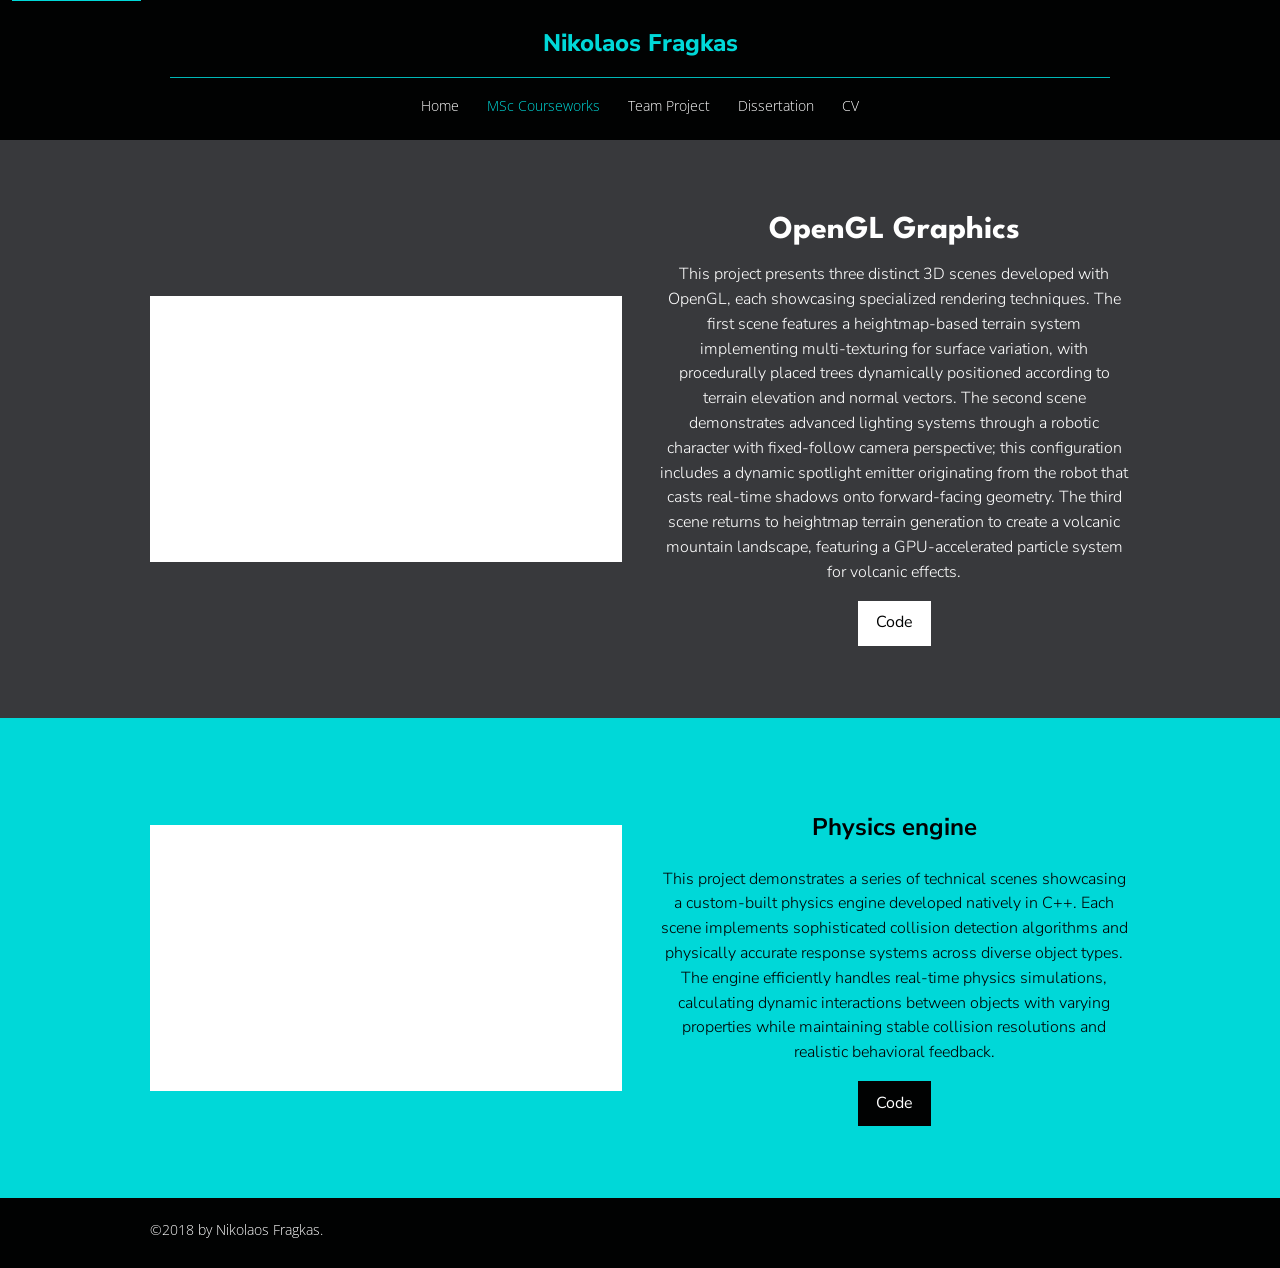
==== courseworks/index.html @ 80aa6c99 "Copy the Wix portfolio into a static GitHub Pages site. Recreate the home page, project pages, and C" ====
<!DOCTYPE html>
<html lang="en">
<head>
  <meta charset="utf-8">
  <meta name="viewport" content="width=device-width, initial-scale=1">
  <title>MSc Courseworks | Nikolaos Fragkas</title>
  <meta name="description" content="OpenGL graphics and a custom C++ physics engine, MSc coursework by Nikolaos Fragkas.">
  <meta name="author" content="Nikolaos Fragkas">
  <meta name="theme-color" content="#010202">
  <link rel="icon" href="../favicon.svg" type="image/svg+xml">
  <link rel="preconnect" href="https://fonts.googleapis.com">
  <link rel="preconnect" href="https://fonts.gstatic.com" crossorigin>
  <link href="https://fonts.googleapis.com/css2?family=League+Spartan:wght@600;700&amp;family=Nunito+Sans:ital,wght@0,300;0,400;0,700;0,800;1,300;1,700;1,800&amp;family=Open+Sans:wght@400;600&amp;display=swap" rel="stylesheet">
  <link rel="stylesheet" href="../css/styles.css">
</head>
<body>
  <a class="skip-link" href="#content">Skip to content</a>
  <header class="site-header">
    <a class="logo" href=".././">Nikolaos Fragkas</a>
    <hr class="header-rule">
    <input class="nav-toggle" type="checkbox" id="nav-toggle">
    <label class="nav-burger" for="nav-toggle" aria-label="Menu"><span></span></label>
    <nav class="site-nav" aria-label="Primary">
      <a href=".././">Home</a>
      <a href="../courseworks/" aria-current="page">MSc Courseworks</a>
      <a href="../teamproject/">Team Project</a>
      <a href="../dissertation/">Dissertation</a>
      <a href="../cv/">CV</a>
    </nav>
  </header>
  <main id="content">

    <section class="section section-charcoal">
      <div class="wrap split">
        <div class="video"><iframe src="https://www.youtube-nocookie.com/embed/uNmZNcruVYs" title="OpenGL graphics coursework" loading="lazy" allow="accelerometer; autoplay; clipboard-write; encrypted-media; gyroscope; picture-in-picture; web-share" allowfullscreen></iframe></div>
        <div class="copy">
          <h1>OpenGL Graphics</h1>
          <p>This project presents three distinct 3D scenes developed with OpenGL, each showcasing specialized rendering techniques. The first scene features a heightmap-based terrain system implementing multi-texturing for surface variation, with procedurally placed trees dynamically positioned according to terrain elevation and normal vectors. The second scene demonstrates advanced lighting systems through a robotic character with fixed-follow camera perspective; this configuration includes a dynamic spotlight emitter originating from the robot that casts real-time shadows onto forward-facing geometry. The third scene returns to heightmap terrain generation to create a volcanic mountain landscape, featuring a GPU-accelerated particle system for volcanic effects.</p>
          <a class="btn btn-light" href="https://github.com/Somnitis/Graphics" target="_blank" rel="noopener noreferrer">Code</a>
        </div>
      </div>
    </section>
    <section class="section section-cyan" id="physics">
      <div class="wrap split">
        <div class="video"><iframe src="https://www.youtube-nocookie.com/embed/vyAY2Aq454M" title="Physics engine coursework" loading="lazy" allow="accelerometer; autoplay; clipboard-write; encrypted-media; gyroscope; picture-in-picture; web-share" allowfullscreen></iframe></div>
        <div class="copy">
          <h2 class="display">Physics engine</h2>
          <p>This project demonstrates a series of technical scenes showcasing a custom-built physics engine developed natively in C++. Each scene implements sophisticated collision detection algorithms and physically accurate response systems across diverse object types. The engine efficiently handles real-time physics simulations, calculating dynamic interactions between objects with varying properties while maintaining stable collision resolutions and realistic behavioral feedback.</p>
          <a class="btn btn-black" href="https://github.com/Somnitis/Physics/tree/master/Build/GameTech%20Coursework" target="_blank" rel="noopener noreferrer">Code</a>
        </div>
      </div>
    </section>

  </main>
  <footer class="site-footer">
    <p>©2018 by Nikolaos Fragkas.</p>
  </footer>
</body>
</html>
---- css/styles.css ----
:root {
  --ink: #010202;
  --charcoal: #38393c;
  --cyan: #00d8d8;
  --cyan-deep: #00b0b0;
  --white: #ffffff;
  --chip: #abd5d5;
  --yellow: #ffe152;
  --content: 980px;
  --header: 148px;
  --font-display: "League Spartan", "Arial Narrow", Impact, sans-serif;
  --font-body: "Nunito Sans", "Avenir Next", "Segoe UI", sans-serif;
  --font-nav: "Open Sans", "Segoe UI", sans-serif;
  color-scheme: dark;
}

*,
*::before,
*::after {
  box-sizing: border-box;
}

html {
  scroll-behavior: smooth;
}

body {
  margin: 0;
  background: var(--white);
  color: var(--white);
  font-family: var(--font-body);
  font-weight: 300;
  font-size: 16px;
  line-height: 1.55;
}

img {
  max-width: 100%;
  display: block;
}

a {
  color: inherit;
}

.skip-link {
  position: absolute;
  left: 12px;
  top: -40px;
  background: var(--cyan);
  color: var(--ink);
  padding: 8px 12px;
  z-index: 100;
}

.skip-link:focus {
  top: 12px;
}

.site-header {
  background: var(--ink);
  text-align: center;
  padding: 28px 20px 18px;
}

.logo {
  display: inline-block;
  color: var(--cyan);
  font-family: var(--font-body);
  font-weight: 800;
  font-size: 24px;
  line-height: 1.25;
  text-decoration: none;
}

.logo:hover,
.logo:focus-visible {
  color: var(--white);
}

.header-rule {
  width: min(940px, 100%);
  height: 1px;
  margin: 18px auto 10px;
  background: rgba(0, 216, 216, 0.85);
  border: 0;
}

.nav-toggle {
  position: absolute;
  opacity: 0;
  pointer-events: none;
}

.nav-burger {
  display: none;
}

.site-nav {
  display: flex;
  justify-content: center;
  flex-wrap: wrap;
  gap: 8px 28px;
  padding: 8px 0 6px;
}

.site-nav a {
  color: var(--white);
  font-family: var(--font-nav);
  font-size: 14px;
  line-height: 1.43;
  text-decoration: none;
}

.site-nav a:hover,
.site-nav a:focus-visible,
.site-nav a[aria-current="page"] {
  color: var(--cyan);
}

.hero {
  position: relative;
  min-height: min(calc(100vh - var(--header)), 820px);
  display: grid;
  place-items: center;
  background:
    linear-gradient(rgba(1, 2, 2, 0.42), rgba(1, 2, 2, 0.42)),
    url("../assets/images/hero.jpg") center 18% / cover no-repeat;
  padding: 72px 20px 64px;
  text-align: center;
}

.hero-inner {
  width: min(940px, 100%);
}

.eyebrow {
  margin: 0 0 14px;
  font-style: italic;
  font-weight: 800;
  font-size: 24px;
  line-height: 1.25;
  text-decoration: underline;
  text-underline-offset: 4px;
}

.hero h1 {
  margin: 0 0 22px;
  font-family: var(--font-display);
  font-weight: 700;
  font-size: clamp(48px, 7vw, 72px);
  line-height: 1.05;
  letter-spacing: 0.01em;
}

.lede {
  margin: 0 auto 36px;
  max-width: 860px;
  font-style: italic;
  font-size: 18px;
  font-weight: 300;
}

.button-row {
  display: flex;
  justify-content: center;
  gap: 16px;
  flex-wrap: wrap;
}

.btn {
  display: inline-flex;
  align-items: center;
  justify-content: center;
  min-height: 45px;
  padding: 8px 18px;
  border: 0;
  border-radius: 0;
  background: var(--cyan);
  color: var(--ink);
  font-family: var(--font-body);
  font-size: 16px;
  font-weight: 400;
  line-height: 1.2;
  text-decoration: none;
  transition: background-color 0.4s ease, color 0.4s ease;
}

.btn:hover,
.btn:focus-visible {
  background: rgba(0, 216, 216, 0.72);
}

.btn-dark {
  min-height: 32px;
  padding: 6px 14px;
  background: var(--ink);
  color: var(--cyan);
  font-size: 15px;
}

.btn-dark:hover,
.btn-dark:focus-visible {
  background: rgba(1, 2, 2, 0.72);
  color: var(--white);
}

.btn-black {
  background: var(--ink);
  color: var(--white);
}

.btn-black:hover,
.btn-black:focus-visible {
  background: rgba(1, 2, 2, 0.72);
  color: var(--cyan);
}

.btn-light {
  background: var(--white);
  color: var(--ink);
}

.btn-light:hover,
.btn-light:focus-visible {
  background: rgba(255, 255, 255, 0.78);
}

.section {
  padding: 72px 20px;
}

.section-cyan {
  background: var(--cyan);
  color: var(--ink);
}

.section-charcoal {
  background: var(--charcoal);
  color: var(--white);
}

.section-ink {
  background: var(--ink);
  color: var(--white);
}

.wrap {
  width: min(var(--content), 100%);
  margin: 0 auto;
}

.section-title {
  margin: 0 0 48px;
  font-family: var(--font-display);
  font-weight: 700;
  font-size: 32px;
  line-height: 1.25;
  text-align: center;
}

.project {
  display: grid;
  grid-template-columns: minmax(0, 460px) minmax(0, 1fr);
  gap: 40px;
  align-items: center;
  margin: 0 auto 56px;
}

.project:last-child {
  margin-bottom: 0;
}

.project img {
  width: 100%;
  height: auto;
  aspect-ratio: 16 / 9;
  object-fit: cover;
  background: #111;
}

.project h3 {
  margin: 0 0 12px;
  font-family: var(--font-display);
  font-weight: 700;
  font-size: 32px;
  line-height: 1.25;
}

.project p {
  margin: 0 0 22px;
  font-size: 16px;
}

.contact {
  position: relative;
  min-height: 640px;
  display: grid;
  place-items: center;
  text-align: center;
  padding: 72px 20px;
  background:
    url("../assets/images/contact.jpg") center / cover no-repeat;
  color: var(--ink);
}

.contact h2,
.contact p {
  display: inline-block;
  margin: 0 0 22px;
  padding: 2px 8px;
}

.contact h2 {
  background: var(--ink);
  color: var(--cyan);
  font-family: var(--font-display);
  font-weight: 700;
  font-size: 32px;
  line-height: 1.25;
}

.contact p {
  background: var(--chip);
  color: var(--ink);
  font-weight: 700;
}

.contact a {
  color: var(--ink);
}

.socials {
  display: flex;
  justify-content: center;
  gap: 14px;
  margin-top: 8px;
}

.socials a {
  width: 32px;
  height: 32px;
  display: grid;
  place-items: center;
  background: var(--ink);
  color: var(--white);
}

.socials svg {
  width: 18px;
  height: 18px;
  fill: currentColor;
}

.site-footer {
  background: var(--ink);
  color: var(--white);
  padding: 22px 20px 28px;
  font-family: var(--font-nav);
  font-size: 14px;
  line-height: 1.43;
}

.site-footer p {
  width: min(var(--content), 100%);
  margin: 0 auto;
}

.split {
  display: grid;
  grid-template-columns: minmax(0, 1fr) minmax(0, 1fr);
  gap: 36px;
  align-items: center;
}

.split .copy {
  text-align: center;
}

.split h1,
.stack h1,
.stack h2.display {
  margin: 0 0 12px;
  font-family: var(--font-display);
  font-weight: 700;
  font-size: 32px;
  line-height: 1.2;
}

.subhead {
  margin: 0 0 18px;
  font-weight: 800;
  font-size: 20px;
  line-height: 1.25;
}

.copy p,
.stack p {
  margin: 0 0 16px;
}

.video {
  position: relative;
  width: 100%;
  aspect-ratio: 16 / 9;
  background: #000;
}

.video iframe {
  position: absolute;
  inset: 0;
  width: 100%;
  height: 100%;
  border: 0;
}

.stack {
  width: min(860px, 100%);
  margin: 0 auto;
  text-align: center;
}

.stack .video,
.stack + .video,
.video-block {
  width: min(940px, 100%);
  margin: 28px auto 0;
}

.stack ul,
.job ul,
.plain-list {
  text-align: left;
  margin: 12px auto 20px;
  padding-left: 1.2em;
}

.stack li + li,
.job li + li {
  margin-top: 8px;
}

.button-cluster {
  display: flex;
  flex-wrap: wrap;
  justify-content: center;
  gap: 16px;
}

.banner {
  position: relative;
  min-height: 440px;
  display: grid;
  place-items: center;
  text-align: center;
  padding: 48px 20px;
  background-position: center;
  background-size: cover;
  background-repeat: no-repeat;
}

.banner::before {
  content: "";
  position: absolute;
  inset: 0;
  background: #010202;
  opacity: 0.32;
}

.banner.bare::before {
  opacity: 0;
}

.banner .banner-inner {
  position: relative;
  z-index: 1;
}

.banner h1,
.banner h2 {
  margin: 0;
  font-family: var(--font-display);
  font-weight: 700;
  font-size: clamp(28px, 4vw, 32px);
  line-height: 1.25;
  text-shadow: 0 1px 2px rgba(0, 0, 0, 0.35);
}

.banner p {
  margin: 10px 0 0;
  font-weight: 800;
  font-size: 20px;
  text-shadow: 0 1px 2px rgba(0, 0, 0, 0.35);
}

.banner-work { background-image: url("../assets/images/cv-work.jpg"); }
.banner-edu { background-image: url("../assets/images/cv-edu.jpg"); }
.banner-skills { background-image: url("../assets/images/cv-skills.jpg"); }
.banner-activities { background-image: url("../assets/images/cv-activities.jpg"); }

.banner-edu h2 {
  color: var(--ink);
  text-shadow: 0 0 8px rgba(255, 255, 255, 0.85);
}

.banner-skills h2 {
  color: var(--cyan);
}

.jobs {
  padding: 56px 20px 72px;
}

.job + .job {
  margin-top: 42px;
}

.job h2,
.job h3 {
  margin: 0 0 8px;
  font-family: var(--font-display);
  font-weight: 700;
  font-size: 32px;
  line-height: 1.25;
}

.job .when,
.job .game {
  margin: 0 0 6px;
  font-weight: 800;
  font-size: 20px;
  line-height: 1.25;
}

.job .game {
  font-size: 18px;
  margin-bottom: 12px;
}

.two-col {
  display: grid;
  grid-template-columns: 1fr 1fr;
  gap: 40px;
}

.two-col h3 {
  margin: 0 0 12px;
  font-family: var(--font-display);
  font-weight: 700;
  font-size: 32px;
  line-height: 1.25;
}

.section-cyan a:not(.btn) {
  color: var(--ink);
}

.ink-title {
  color: var(--cyan);
}

.pdf-banner {
  min-height: 340px;
}

.btn-pdf {
  min-height: 52px;
  padding: 8px 28px;
  border: 3px solid #000;
  border-radius: 5px;
  background: var(--yellow);
  color: var(--ink);
  font-family: Arial, Helvetica, sans-serif;
  font-weight: 700;
  font-size: 20px;
  box-shadow: 0 3px 0 rgba(255, 140, 98, 0.35);
}

.btn-pdf:hover,
.btn-pdf:focus-visible {
  background: var(--ink);
  color: var(--yellow);
  border-color: var(--yellow);
}

:focus-visible {
  outline: 2px solid var(--cyan);
  outline-offset: 3px;
}

@media (max-width: 860px) {
  .nav-burger {
    display: inline-flex;
    flex-direction: column;
    justify-content: center;
    gap: 5px;
    width: 42px;
    height: 42px;
    margin-top: 8px;
    cursor: pointer;
  }

.nav-burger span,
.nav-burger::before,
.nav-burger::after {
  content: "";
  display: block;
  width: 22px;
  height: 2px;
  background: var(--cyan);
}

  .site-nav {
    display: none;
    flex-direction: column;
    align-items: center;
    gap: 14px;
    padding: 12px 0 4px;
  }

  .nav-toggle:checked ~ .site-nav {
    display: flex;
  }

  .nav-toggle:checked + .nav-burger span {
    opacity: 0;
  }

  .nav-toggle:checked + .nav-burger::before {
    transform: translateY(7px) rotate(45deg);
  }

  .nav-toggle:checked + .nav-burger::after {
    transform: translateY(-7px) rotate(-45deg);
  }

  .project,
  .split,
  .two-col {
    grid-template-columns: 1fr;
  }

  .hero h1 {
    font-size: 48px;
  }

  .project h3,
  .job h2,
  .job h3,
  .section-title {
    font-size: 28px;
  }
}
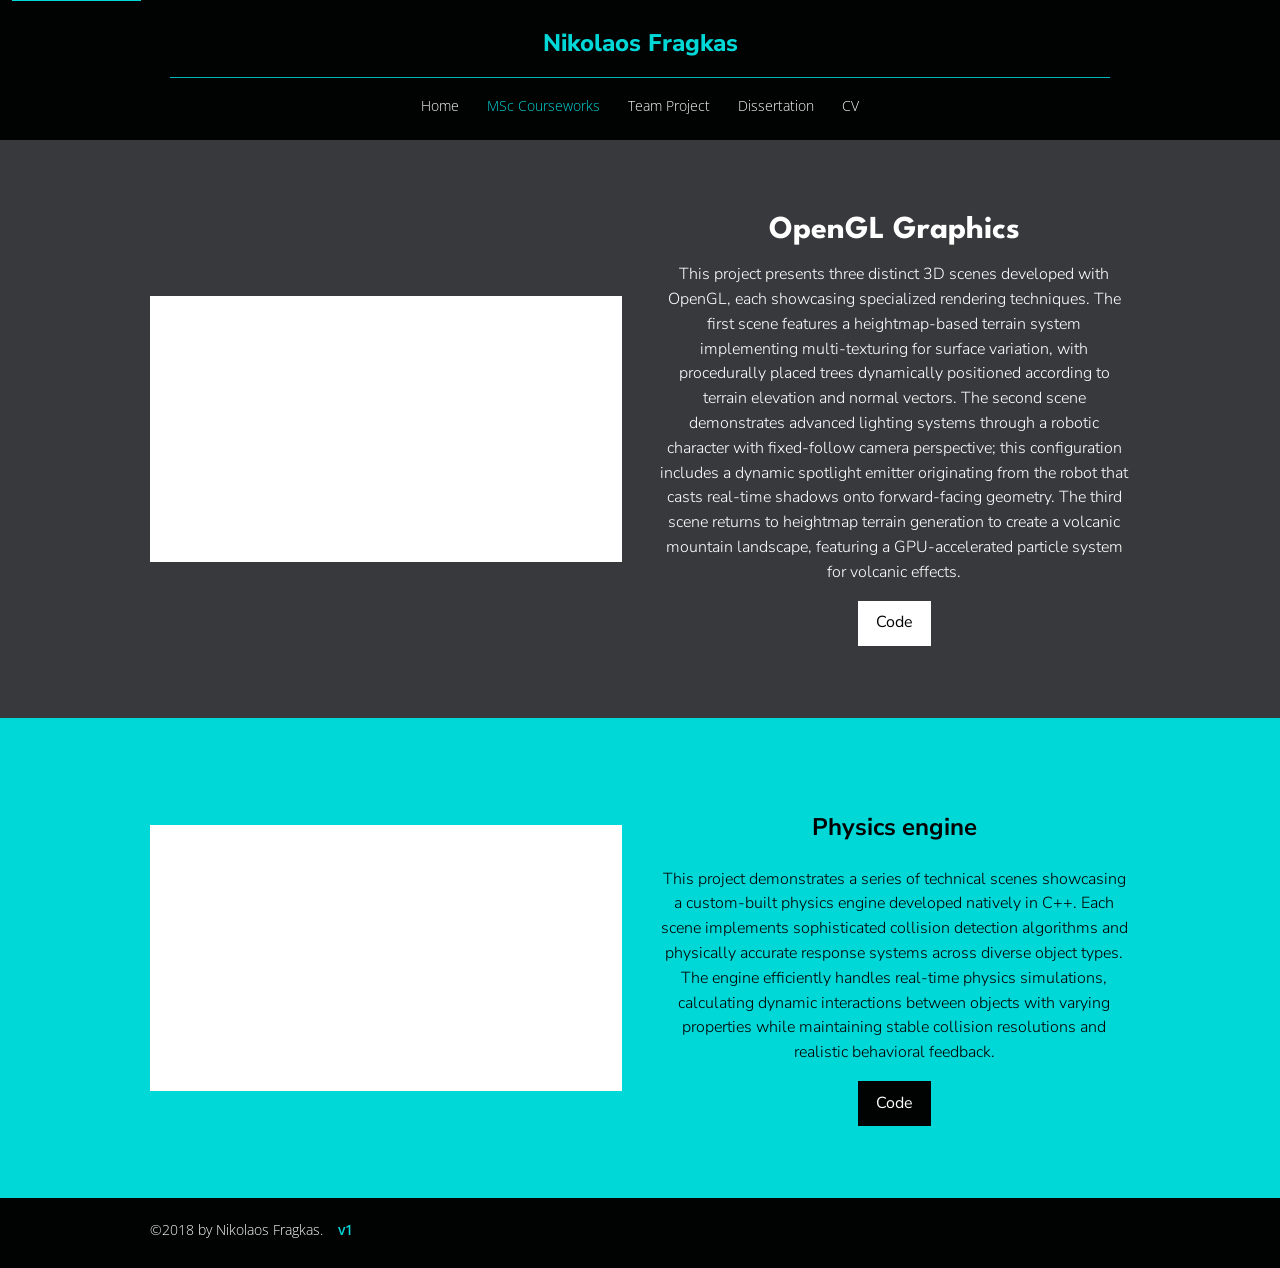
==== commit 21795ac6: "Show a version in the footer and stamp it on each publish. Every page now ends with v1. The Pages wo" ====
--- a/courseworks/index.html
+++ b/courseworks/index.html
@@ -53,7 +53,7 @@
 
   </main>
   <footer class="site-footer">
-    <p>©2018 by Nikolaos Fragkas.</p>
+    <p>©2018 by Nikolaos Fragkas. <span class="site-version">v1</span></p>
   </footer>
 </body>
 </html>
--- a/css/styles.css
+++ b/css/styles.css
@@ -118,16 +118,45 @@
   color: var(--cyan);
 }
 
+.parallax {
+  position: relative;
+  overflow: clip;
+  isolation: isolate;
+}
+
+.parallax-bg {
+  position: absolute;
+  z-index: 0;
+  left: 0;
+  width: 100%;
+  top: -50vh;
+  height: calc(100% + 100vh);
+  background-repeat: no-repeat;
+  background-size: cover;
+  background-position: center;
+  pointer-events: none;
+  will-change: transform;
+}
+
+.parallax > :not(.parallax-bg) {
+  position: relative;
+  z-index: 1;
+}
+
 .hero {
   position: relative;
   min-height: min(calc(100vh - var(--header)), 820px);
   display: grid;
   place-items: center;
-  background:
-    linear-gradient(rgba(1, 2, 2, 0.42), rgba(1, 2, 2, 0.42)),
-    url("../assets/images/hero.jpg") center 18% / cover no-repeat;
   padding: 72px 20px 64px;
   text-align: center;
+}
+
+.hero .parallax-bg {
+  background-image:
+    linear-gradient(rgba(1, 2, 2, 0.42), rgba(1, 2, 2, 0.42)),
+    url("../assets/images/hero.jpg");
+  background-position: center, center 28%;
 }
 
 .hero-inner {
@@ -299,9 +328,11 @@
   place-items: center;
   text-align: center;
   padding: 72px 20px;
-  background:
-    url("../assets/images/contact.jpg") center / cover no-repeat;
-  color: var(--ink);
+  color: var(--ink);
+}
+
+.contact .parallax-bg {
+  background-image: url("../assets/images/contact.jpg");
 }
 
 .contact h2,
@@ -364,6 +395,13 @@
 .site-footer p {
   width: min(var(--content), 100%);
   margin: 0 auto;
+}
+
+.site-version {
+  margin-left: 0.75em;
+  color: var(--cyan);
+  font-weight: 600;
+  letter-spacing: 0.04em;
 }
 
 .split {
@@ -493,10 +531,26 @@
   text-shadow: 0 1px 2px rgba(0, 0, 0, 0.35);
 }
 
-.banner-work { background-image: url("../assets/images/cv-work.jpg"); }
-.banner-edu { background-image: url("../assets/images/cv-edu.jpg"); }
-.banner-skills { background-image: url("../assets/images/cv-skills.jpg"); }
-.banner-activities { background-image: url("../assets/images/cv-activities.jpg"); }
+.banner.parallax::before {
+  content: none;
+}
+
+.banner .parallax-bg::after {
+  content: "";
+  position: absolute;
+  inset: 0;
+  background: #010202;
+  opacity: 0.32;
+}
+
+.banner.bare .parallax-bg::after {
+  opacity: 0;
+}
+
+.banner-work .parallax-bg { background-image: url("../assets/images/cv-work.jpg"); }
+.banner-edu .parallax-bg { background-image: url("../assets/images/cv-edu.jpg"); }
+.banner-skills .parallax-bg { background-image: url("../assets/images/cv-skills.jpg"); }
+.banner-activities .parallax-bg { background-image: url("../assets/images/cv-activities.jpg"); }
 
 .banner-edu h2 {
   color: var(--ink);
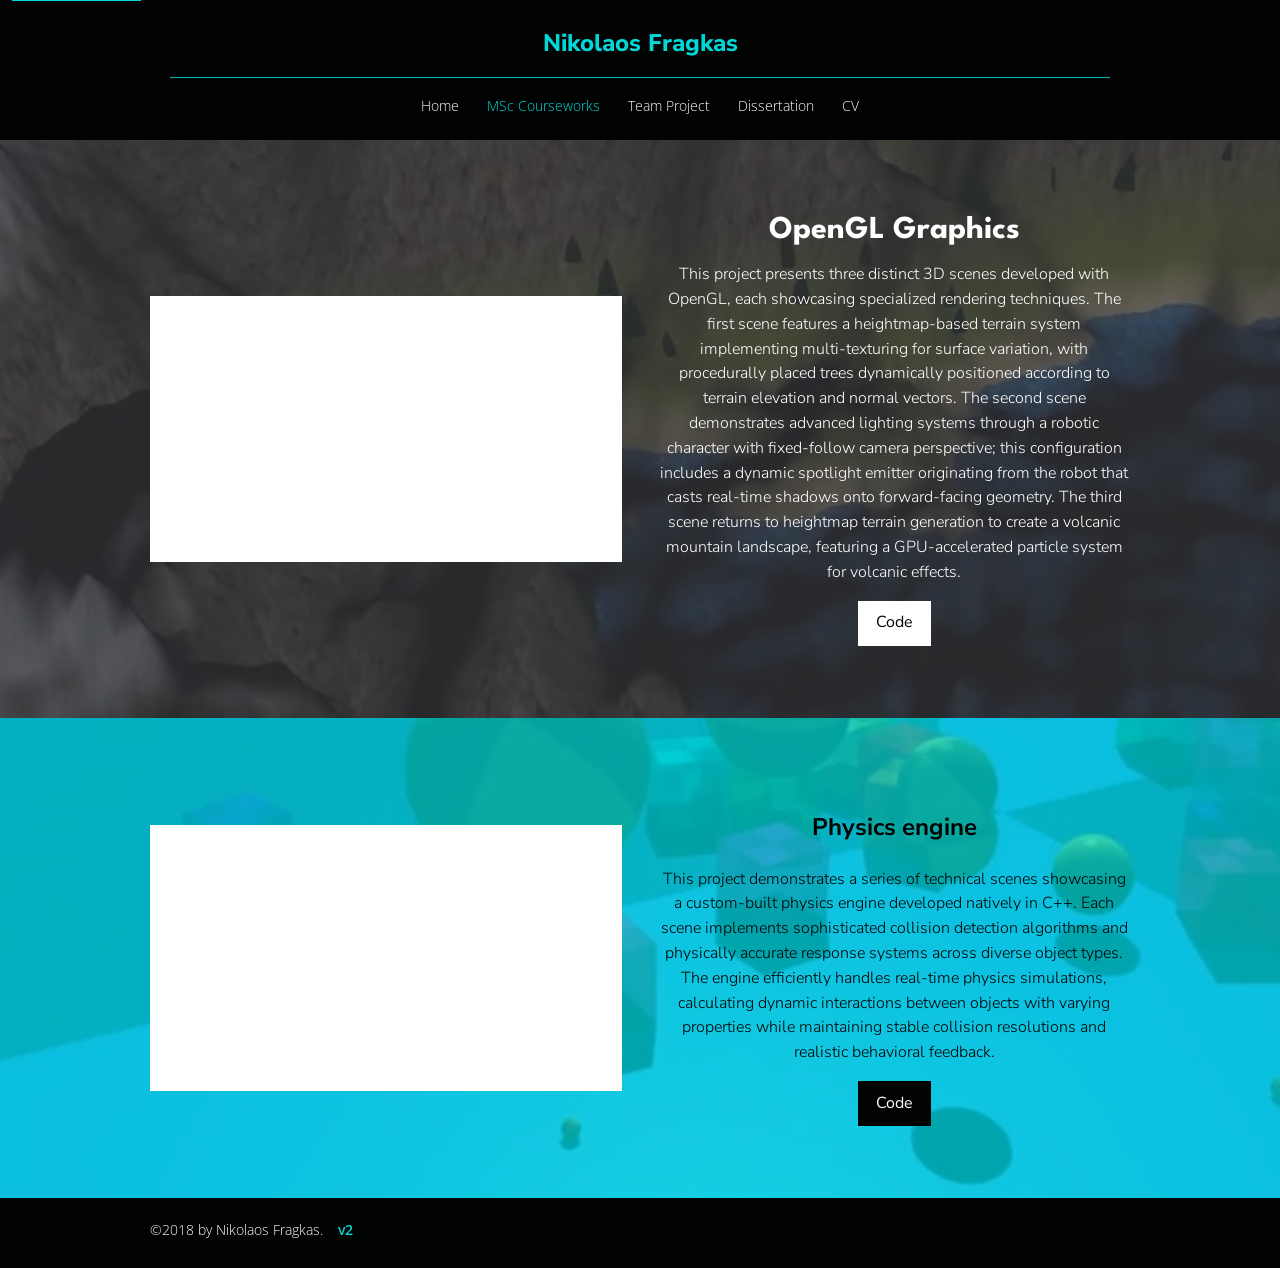
==== commit 26b99a9b: "Move the project photos behind the remaining pages. Courseworks, the team project, the dissertation," ====
--- a/courseworks/index.html
+++ b/courseworks/index.html
@@ -30,7 +30,8 @@
   </header>
   <main id="content">
 
-    <section class="section section-charcoal">
+    <section class="section section-charcoal parallax section-graphics">
+      <div class="parallax-bg" aria-hidden="true"></div>
       <div class="wrap split">
         <div class="video"><iframe src="https://www.youtube-nocookie.com/embed/uNmZNcruVYs" title="OpenGL graphics coursework" loading="lazy" allow="accelerometer; autoplay; clipboard-write; encrypted-media; gyroscope; picture-in-picture; web-share" allowfullscreen></iframe></div>
         <div class="copy">
@@ -40,7 +41,8 @@
         </div>
       </div>
     </section>
-    <section class="section section-cyan" id="physics">
+    <section class="section section-cyan parallax section-physics" id="physics">
+      <div class="parallax-bg" aria-hidden="true"></div>
       <div class="wrap split">
         <div class="video"><iframe src="https://www.youtube-nocookie.com/embed/vyAY2Aq454M" title="Physics engine coursework" loading="lazy" allow="accelerometer; autoplay; clipboard-write; encrypted-media; gyroscope; picture-in-picture; web-share" allowfullscreen></iframe></div>
         <div class="copy">
@@ -53,7 +55,8 @@
 
   </main>
   <footer class="site-footer">
-    <p>©2018 by Nikolaos Fragkas. <span class="site-version">v1</span></p>
+    <p>©2018 by Nikolaos Fragkas. <span class="site-version">v2</span></p>
   </footer>
+  <script src="../js/parallax.js"></script>
 </body>
 </html>
--- a/css/styles.css
+++ b/css/styles.css
@@ -274,6 +274,37 @@
   color: var(--white);
 }
 
+.section.parallax {
+  background: transparent;
+}
+
+.section .parallax-bg::after {
+  content: "";
+  position: absolute;
+  inset: 0;
+}
+
+.section-charcoal.parallax .parallax-bg::after {
+  background: var(--charcoal);
+  opacity: 0.72;
+}
+
+.section-cyan.parallax .parallax-bg::after {
+  background: var(--cyan);
+  opacity: 0.74;
+}
+
+.section-ink.parallax .parallax-bg::after {
+  background: var(--ink);
+  opacity: 0.74;
+}
+
+.section-graphics .parallax-bg { background-image: url("../assets/images/graphics.jpg"); }
+.section-physics .parallax-bg { background-image: url("../assets/images/physics.jpg"); }
+.section-elbloob .parallax-bg { background-image: url("../assets/images/elbloob.png"); }
+.section-vindolanda .parallax-bg { background-image: url("../assets/images/vindolanda.png"); }
+.section-unreal .parallax-bg { background-image: url("../assets/images/unreal.jpg"); }
+
 .wrap {
   width: min(var(--content), 100%);
   margin: 0 auto;
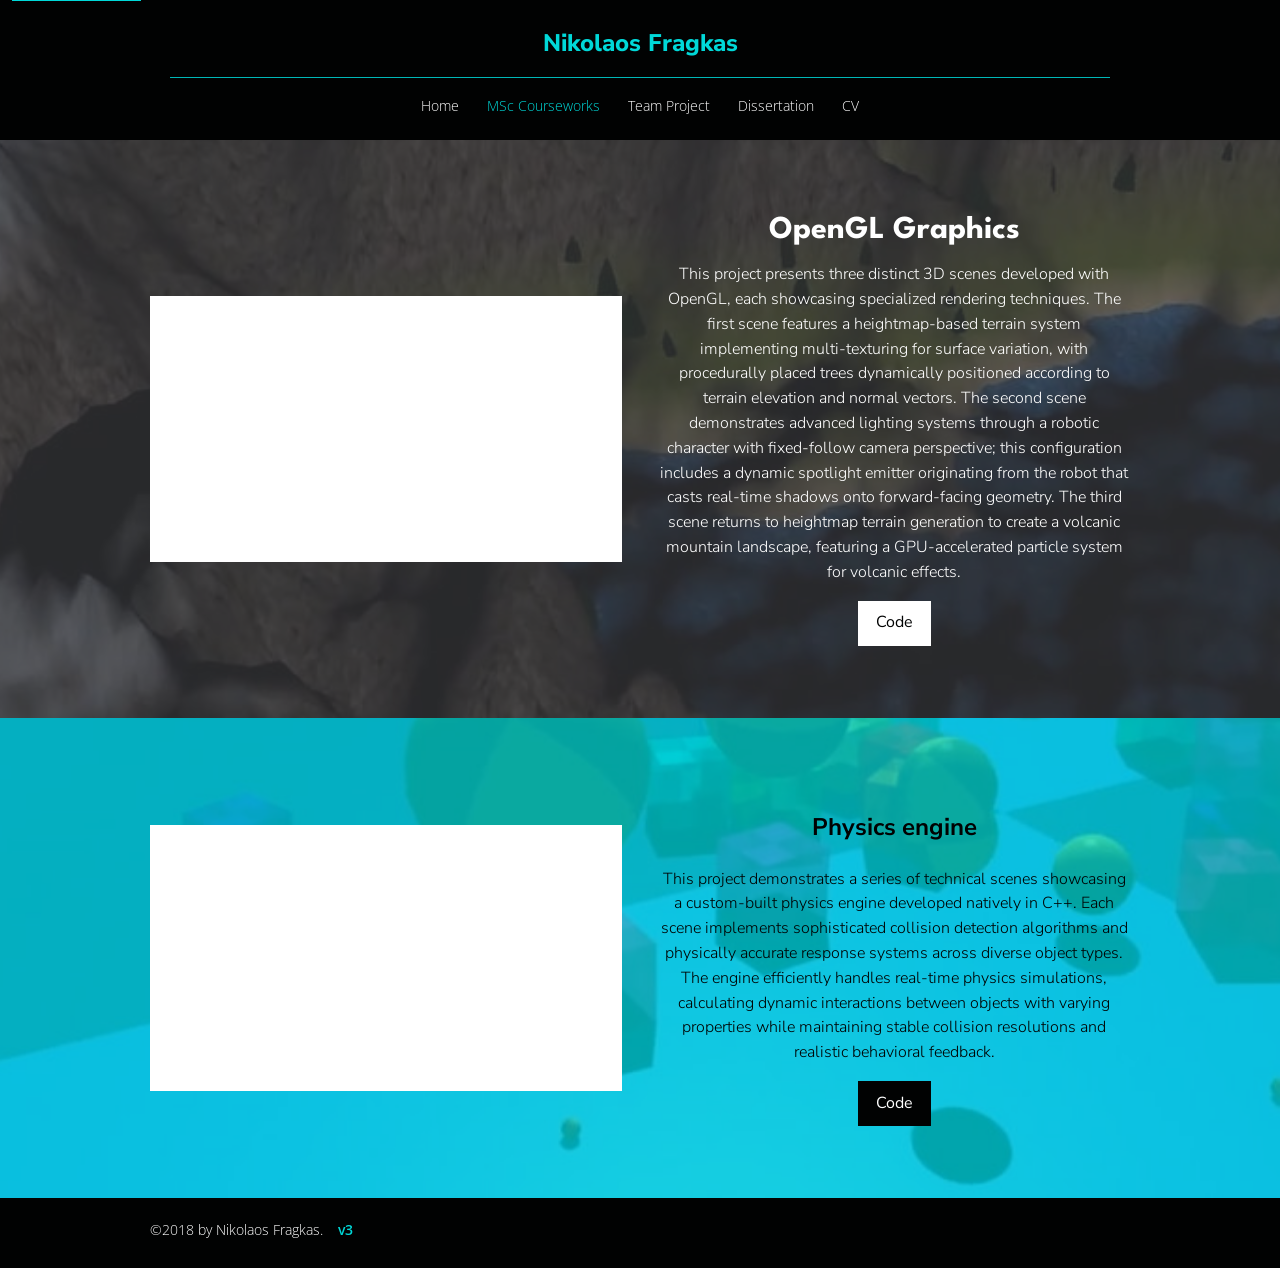
==== commit 02abfe2e: "Fit the hero portrait to the page width and shadow only the text. The picture is placed twice and cl" ====
--- a/courseworks/index.html
+++ b/courseworks/index.html
@@ -55,7 +55,7 @@
 
   </main>
   <footer class="site-footer">
-    <p>©2018 by Nikolaos Fragkas. <span class="site-version">v2</span></p>
+    <p>©2018 by Nikolaos Fragkas. <span class="site-version">v3</span></p>
   </footer>
   <script src="../js/parallax.js"></script>
 </body>
--- a/css/styles.css
+++ b/css/styles.css
@@ -144,23 +144,48 @@
 }
 
 .hero {
+  --hero-crop: 0.18;
   position: relative;
-  min-height: min(calc(100vh - var(--header)), 820px);
-  display: grid;
-  place-items: center;
-  padding: 72px 20px 64px;
+  min-height: min(calc(100vh - var(--header)), calc(100vw * 1350 / 1080));
+  display: flex;
+  align-items: flex-end;
+  justify-content: center;
+  padding: 0 20px;
   text-align: center;
 }
 
 .hero .parallax-bg {
-  background-image:
-    linear-gradient(rgba(1, 2, 2, 0.42), rgba(1, 2, 2, 0.42)),
-    url("../assets/images/hero.jpg");
-  background-position: center, center 28%;
+  top: calc(var(--hero-crop) * -100vw * 1350 / 1080);
+  height: auto;
+  aspect-ratio: auto;
+  background: none;
+  display: flex;
+  flex-direction: column;
+}
+
+.hero .parallax-bg img {
+  display: block;
+  width: 100%;
+  height: auto;
 }
 
 .hero-inner {
-  width: min(940px, 100%);
+  position: relative;
+  z-index: 2;
+  width: min(920px, 100%);
+  padding: 16px 0 26px;
+}
+
+.hero-inner::before {
+  content: "";
+  position: absolute;
+  z-index: -1;
+  left: 50%;
+  width: 100vw;
+  top: 0;
+  bottom: 0;
+  background: rgba(1, 2, 2, 0.42);
+  transform: translateX(-50%);
 }
 
 .eyebrow {
@@ -173,13 +198,25 @@
   text-underline-offset: 4px;
 }
 
+.hero .eyebrow {
+  margin-bottom: 6px;
+  font-size: 22px;
+}
+
 .hero h1 {
-  margin: 0 0 22px;
+  margin: 0 0 12px;
   font-family: var(--font-display);
   font-weight: 700;
-  font-size: clamp(48px, 7vw, 72px);
+  font-size: clamp(44px, 6vw, 72px);
   line-height: 1.05;
   letter-spacing: 0.01em;
+}
+
+.hero .lede {
+  margin-bottom: 16px;
+  max-width: 920px;
+  font-size: 16px;
+  line-height: 1.35;
 }
 
 .lede {
@@ -674,6 +711,35 @@
 }
 
 @media (max-width: 860px) {
+  .hero {
+    --hero-crop: 0;
+    min-height: 82vh;
+  }
+
+  .hero .parallax-bg {
+    top: 0;
+    height: 100%;
+  }
+
+  .hero .parallax-bg img {
+    width: 100%;
+    height: 100%;
+    object-fit: cover;
+    object-position: center 34%;
+  }
+
+  .hero .parallax-bg img + img {
+    display: none;
+  }
+
+  .hero h1 {
+    font-size: 40px;
+  }
+
+  .hero .lede {
+    font-size: 15px;
+  }
+
   .nav-burger {
     display: inline-flex;
     flex-direction: column;
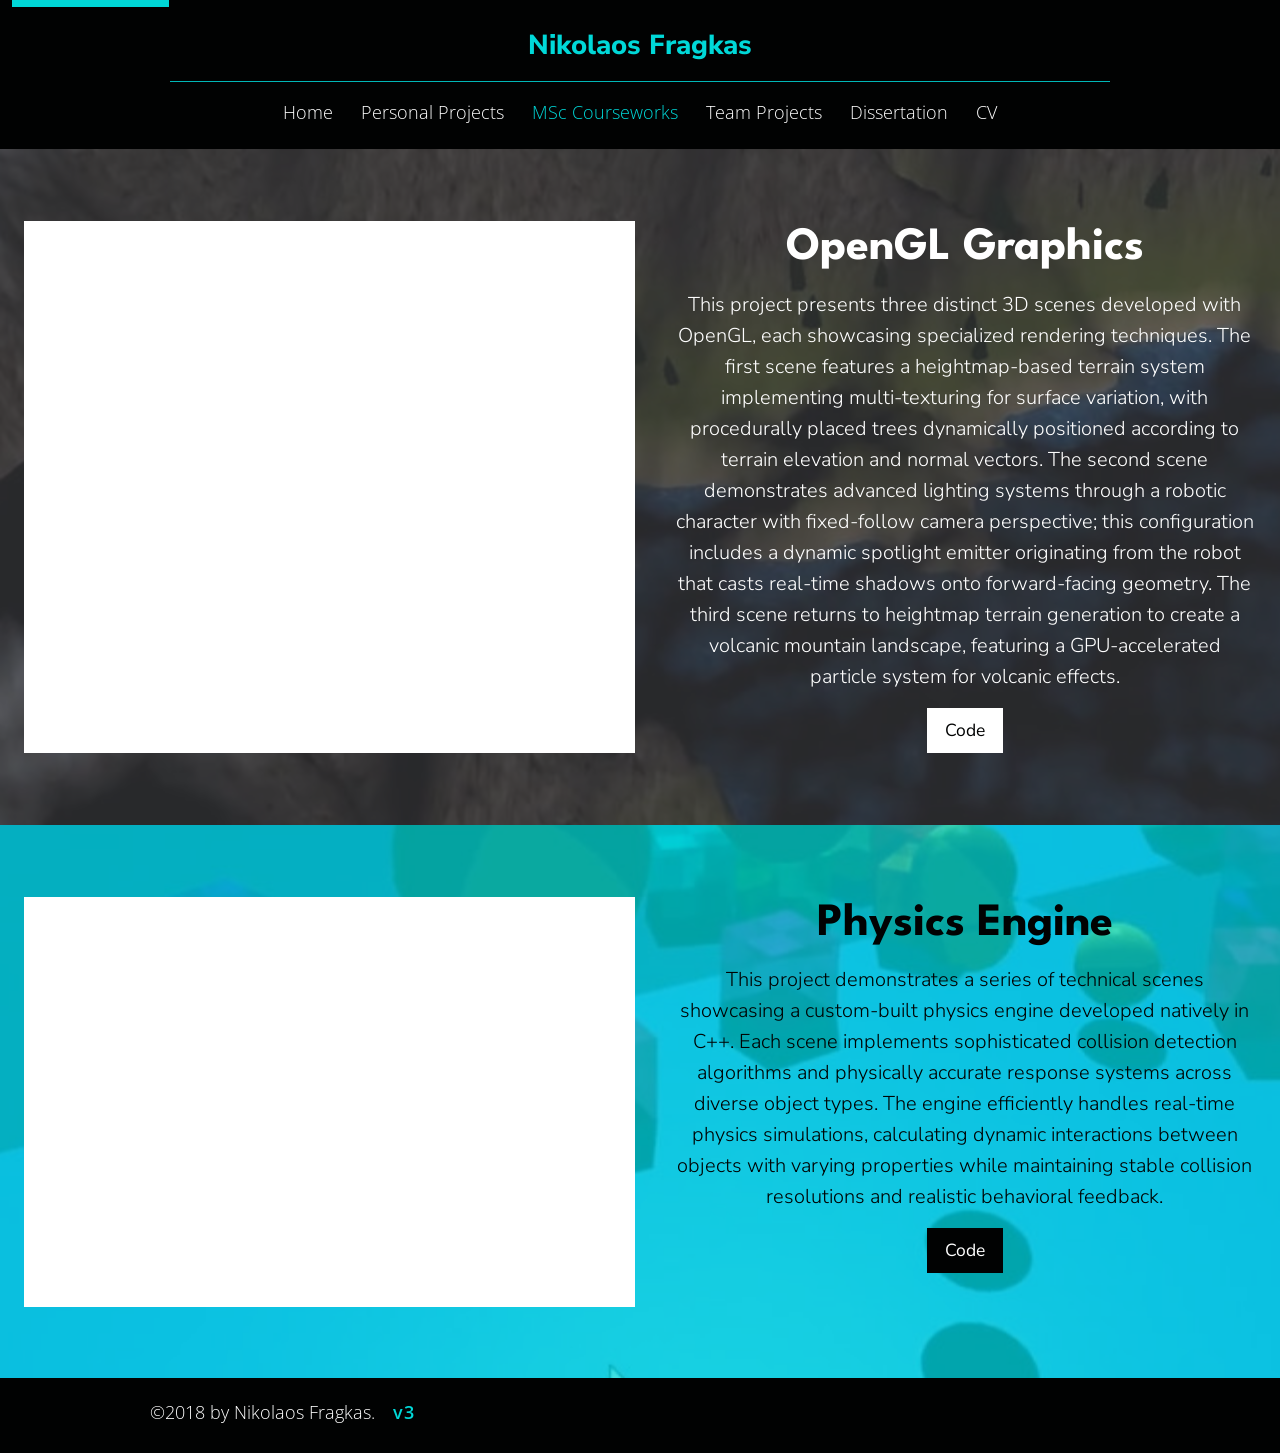
==== commit 24df8e39: "Polish portfolio layout, CV columns, and personal projects. Widen split/stack content, add Godot pla" ====
--- a/courseworks/index.html
+++ b/courseworks/index.html
@@ -22,8 +22,9 @@
     <label class="nav-burger" for="nav-toggle" aria-label="Menu"><span></span></label>
     <nav class="site-nav" aria-label="Primary">
       <a href=".././">Home</a>
+      <a href="../personal-projects/">Personal Projects</a>
       <a href="../courseworks/" aria-current="page">MSc Courseworks</a>
-      <a href="../teamproject/">Team Project</a>
+      <a href="../teamproject/">Team Projects</a>
       <a href="../dissertation/">Dissertation</a>
       <a href="../cv/">CV</a>
     </nav>
@@ -44,9 +45,9 @@
     <section class="section section-cyan parallax section-physics" id="physics">
       <div class="parallax-bg" aria-hidden="true"></div>
       <div class="wrap split">
-        <div class="video"><iframe src="https://www.youtube-nocookie.com/embed/vyAY2Aq454M" title="Physics engine coursework" loading="lazy" allow="accelerometer; autoplay; clipboard-write; encrypted-media; gyroscope; picture-in-picture; web-share" allowfullscreen></iframe></div>
+        <div class="video"><iframe src="https://www.youtube-nocookie.com/embed/vyAY2Aq454M" title="Physics Engine coursework" loading="lazy" allow="accelerometer; autoplay; clipboard-write; encrypted-media; gyroscope; picture-in-picture; web-share" allowfullscreen></iframe></div>
         <div class="copy">
-          <h2 class="display">Physics engine</h2>
+          <h2 class="display">Physics Engine</h2>
           <p>This project demonstrates a series of technical scenes showcasing a custom-built physics engine developed natively in C++. Each scene implements sophisticated collision detection algorithms and physically accurate response systems across diverse object types. The engine efficiently handles real-time physics simulations, calculating dynamic interactions between objects with varying properties while maintaining stable collision resolutions and realistic behavioral feedback.</p>
           <a class="btn btn-black" href="https://github.com/Somnitis/Physics/tree/master/Build/GameTech%20Coursework" target="_blank" rel="noopener noreferrer">Code</a>
         </div>
--- a/css/styles.css
+++ b/css/styles.css
@@ -7,10 +7,20 @@
   --chip: #abd5d5;
   --yellow: #ffe152;
   --content: 980px;
+  --content-wide: min(1240px, calc(100vw - 48px));
   --header: 148px;
   --font-display: "League Spartan", "Arial Narrow", Impact, sans-serif;
   --font-body: "Nunito Sans", "Avenir Next", "Segoe UI", sans-serif;
   --font-nav: "Open Sans", "Segoe UI", sans-serif;
+
+  /* Typography scale — change sizes here to update the whole site. */
+  --font-size-title-1: clamp(49.5px, 6.75vw, 81px);
+  --font-size-title-2: 46.25px;
+  --font-size-text-1: 27.5px;
+  --font-size-text-2: 22.5px;
+  --font-size-text-3: 17.5px;
+  --font-size-text-4: 20px;
+
   color-scheme: dark;
 }
 
@@ -30,7 +40,7 @@
   color: var(--white);
   font-family: var(--font-body);
   font-weight: 300;
-  font-size: 16px;
+  font-size: var(--font-size-text-4);
   line-height: 1.55;
 }
 
@@ -68,7 +78,7 @@
   color: var(--cyan);
   font-family: var(--font-body);
   font-weight: 800;
-  font-size: 24px;
+  font-size: var(--font-size-text-1);
   line-height: 1.25;
   text-decoration: none;
 }
@@ -107,7 +117,7 @@
 .site-nav a {
   color: var(--white);
   font-family: var(--font-nav);
-  font-size: 14px;
+  font-size: var(--font-size-text-3);
   line-height: 1.43;
   text-decoration: none;
 }
@@ -173,7 +183,7 @@
   position: relative;
   z-index: 2;
   width: min(920px, 100%);
-  padding: 16px 0 26px;
+  padding: 24px 0 38px;
 }
 
 .hero-inner::before {
@@ -192,38 +202,37 @@
   margin: 0 0 14px;
   font-style: italic;
   font-weight: 800;
-  font-size: 24px;
+  font-size: var(--font-size-text-1);
   line-height: 1.25;
   text-decoration: underline;
   text-underline-offset: 4px;
 }
 
 .hero .eyebrow {
-  margin-bottom: 6px;
-  font-size: 22px;
+  margin-bottom: 10px;
 }
 
 .hero h1 {
-  margin: 0 0 12px;
+  margin: 0 0 16px;
   font-family: var(--font-display);
   font-weight: 700;
-  font-size: clamp(44px, 6vw, 72px);
+  font-size: var(--font-size-title-1);
   line-height: 1.05;
   letter-spacing: 0.01em;
 }
 
 .hero .lede {
-  margin-bottom: 16px;
+  margin-bottom: 20px;
   max-width: 920px;
-  font-size: 16px;
-  line-height: 1.35;
+  font-size: var(--font-size-text-2);
+  line-height: 1.55;
 }
 
 .lede {
   margin: 0 auto 36px;
   max-width: 860px;
   font-style: italic;
-  font-size: 18px;
+  font-size: var(--font-size-text-2);
   font-weight: 300;
 }
 
@@ -245,7 +254,7 @@
   background: var(--cyan);
   color: var(--ink);
   font-family: var(--font-body);
-  font-size: 16px;
+  font-size: var(--font-size-text-3);
   font-weight: 400;
   line-height: 1.2;
   text-decoration: none;
@@ -262,7 +271,7 @@
   padding: 6px 14px;
   background: var(--ink);
   color: var(--cyan);
-  font-size: 15px;
+  font-size: var(--font-size-text-3);
 }
 
 .btn-dark:hover,
@@ -340,32 +349,108 @@
 .section-physics .parallax-bg { background-image: url("../assets/images/physics.jpg"); }
 .section-elbloob .parallax-bg { background-image: url("../assets/images/elbloob.png"); }
 .section-vindolanda .parallax-bg { background-image: url("../assets/images/vindolanda.png"); }
-.section-unreal .parallax-bg { background-image: url("../assets/images/unreal.jpg"); }
+.section-godot {
+  color: var(--white);
+}
+
+.section-godot .parallax-bg {
+  background-color: #2f3a63;
+  background-image: url("../assets/images/godot-emblem.png");
+  background-size: min(72vmin, 640px);
+  background-repeat: no-repeat;
+  background-position: center calc(50% - 250px);
+}
+
+.section-godot.section-cyan.parallax .parallax-bg::after {
+  background: rgba(24, 30, 52, 0.55);
+  opacity: 1;
+}
+
+.section-unreal .parallax-bg {
+  background-image: url("../assets/images/ue-emblem.jpg");
+  background-size: cover;
+  background-position: center calc(50% + 25px);
+}
+
+.section-unreal.section-charcoal.parallax .parallax-bg::after {
+  background: var(--charcoal);
+  opacity: 0.48;
+}
+
+.section-unreal.section-ink.parallax .parallax-bg::after {
+  background: var(--ink);
+  opacity: 0.42;
+}
 
 .wrap {
   width: min(var(--content), 100%);
   margin: 0 auto;
+}
+
+.wrap.split,
+.wrap.stack,
+.wrap.two-col,
+.wrap.button-cluster,
+.wrap.jobs-cols,
+.jobs .wrap {
+  width: var(--content-wide);
 }
 
 .section-title {
   margin: 0 0 48px;
   font-family: var(--font-display);
   font-weight: 700;
-  font-size: 32px;
+  font-size: var(--font-size-title-1);
   line-height: 1.25;
   text-align: center;
 }
 
+#projects {
+  /* Slightly darker than .btn (var(--cyan)); shows at section start and end. */
+  --project-canvas: var(--cyan-deep);
+  --project-band-dark: #003f3f;
+  --project-band-light: #0a7c7c;
+  padding: 6px 0 40px;
+  background: var(--project-canvas);
+}
+
+#projects .wrap {
+  width: 100%;
+  max-width: none;
+}
+
+#projects .section-title {
+  width: 100%;
+  max-width: none;
+  margin: 0;
+  box-sizing: border-box;
+  min-height: 56px;
+  /* Top space above the label is half the previous amount. */
+  padding: 15px 20px 4px;
+  background: color-mix(in srgb, var(--project-canvas) 55%, transparent);
+  color: var(--ink);
+  font-family: var(--font-display);
+  font-weight: 700;
+  font-size: var(--font-size-title-1);
+  line-height: 1.25;
+  text-align: center;
+  text-transform: uppercase;
+}
+
 .project {
   display: grid;
-  grid-template-columns: minmax(0, 460px) minmax(0, 1fr);
-  gap: 40px;
+  grid-template-columns: minmax(0, 1.05fr) minmax(0, 1fr);
+  gap: 46px;
   align-items: center;
-  margin: 0 auto 56px;
-}
-
-.project:last-child {
-  margin-bottom: 0;
+  width: 100%;
+  margin: 0;
+  padding: 32px clamp(20px, 5vw, 72px);
+  background: var(--project-band-dark);
+  color: var(--white);
+}
+
+.project:nth-of-type(even) {
+  background: var(--project-band-light);
 }
 
 .project img {
@@ -377,37 +462,66 @@
 }
 
 .project h3 {
-  margin: 0 0 12px;
+  margin: 0 0 14px;
   font-family: var(--font-display);
   font-weight: 700;
-  font-size: 32px;
-  line-height: 1.25;
+  font-size: var(--font-size-title-2);
+  line-height: 1.2;
+  color: var(--white);
 }
 
 .project p {
-  margin: 0 0 22px;
-  font-size: 16px;
+  margin: 0 0 26px;
+  font-size: var(--font-size-text-2);
+  line-height: 1.45;
+  color: rgba(255, 255, 255, 0.92);
+}
+
+#projects .btn-dark {
+  min-height: 37px;
+  padding: 7px 16px;
+  font-size: calc(var(--font-size-text-3) * 1.15);
 }
 
 .contact {
+  /* One full-width banner, cropped shorter than the image so parallax has room without tiling. */
+  --contact-crop: 0.5;
+  --contact-image-height: calc(100vw * 738 / 1920);
   position: relative;
-  min-height: 640px;
+  min-height: calc(var(--contact-image-height) * (1 - var(--contact-crop)));
   display: grid;
   place-items: center;
   text-align: center;
-  padding: 72px 20px;
+  padding: 40px 20px;
   color: var(--ink);
 }
 
 .contact .parallax-bg {
-  background-image: url("../assets/images/contact.jpg");
+  /* Center the crop so spare above/below is equal; never stack a second copy. */
+  top: calc(var(--contact-image-height) * var(--contact-crop) * -0.5);
+  height: auto;
+  background: none;
+}
+
+.contact .parallax-bg img {
+  display: block;
+  width: 100%;
+  height: auto;
+}
+
+.contact-inner {
+  display: flex;
+  flex-direction: column;
+  align-items: center;
+  gap: 18px;
+  width: min(920px, 100%);
 }
 
 .contact h2,
 .contact p {
   display: inline-block;
-  margin: 0 0 22px;
-  padding: 2px 8px;
+  margin: 0;
+  padding: 4px 12px;
 }
 
 .contact h2 {
@@ -415,14 +529,16 @@
   color: var(--cyan);
   font-family: var(--font-display);
   font-weight: 700;
-  font-size: 32px;
-  line-height: 1.25;
+  font-size: var(--font-size-title-1);
+  line-height: 1.2;
 }
 
 .contact p {
   background: var(--chip);
   color: var(--ink);
   font-weight: 700;
+  font-size: var(--font-size-text-2);
+  line-height: 1.45;
 }
 
 .contact a {
@@ -432,13 +548,13 @@
 .socials {
   display: flex;
   justify-content: center;
-  gap: 14px;
-  margin-top: 8px;
+  gap: 16px;
+  margin-top: 6px;
 }
 
 .socials a {
-  width: 32px;
-  height: 32px;
+  width: 40px;
+  height: 40px;
   display: grid;
   place-items: center;
   background: var(--ink);
@@ -446,8 +562,8 @@
 }
 
 .socials svg {
-  width: 18px;
-  height: 18px;
+  width: 22px;
+  height: 22px;
   fill: currentColor;
 }
 
@@ -456,7 +572,7 @@
   color: var(--white);
   padding: 22px 20px 28px;
   font-family: var(--font-nav);
-  font-size: 14px;
+  font-size: var(--font-size-text-3);
   line-height: 1.43;
 }
 
@@ -474,29 +590,36 @@
 
 .split {
   display: grid;
-  grid-template-columns: minmax(0, 1fr) minmax(0, 1fr);
-  gap: 36px;
-  align-items: center;
+  grid-template-columns: minmax(0, 1.05fr) minmax(0, 1fr);
+  gap: clamp(24px, 3vw, 48px);
+  align-items: stretch;
 }
 
 .split .copy {
   text-align: center;
+  min-width: 0;
+}
+
+.split .copy p {
+  width: 100%;
+  max-width: none;
 }
 
 .split h1,
+.split h2.display,
 .stack h1,
 .stack h2.display {
   margin: 0 0 12px;
   font-family: var(--font-display);
   font-weight: 700;
-  font-size: 32px;
+  font-size: var(--font-size-title-2);
   line-height: 1.2;
 }
 
 .subhead {
   margin: 0 0 18px;
   font-weight: 800;
-  font-size: 20px;
+  font-size: var(--font-size-text-1);
   line-height: 1.25;
 }
 
@@ -512,6 +635,13 @@
   background: #000;
 }
 
+.split .video {
+  aspect-ratio: auto;
+  height: 100%;
+  min-height: clamp(260px, 32vw, 480px);
+  align-self: stretch;
+}
+
 .video iframe {
   position: absolute;
   inset: 0;
@@ -521,7 +651,7 @@
 }
 
 .stack {
-  width: min(860px, 100%);
+  width: 100%;
   margin: 0 auto;
   text-align: center;
 }
@@ -529,8 +659,27 @@
 .stack .video,
 .stack + .video,
 .video-block {
-  width: min(940px, 100%);
+  width: 100%;
+  max-width: min(1100px, 100%);
   margin: 28px auto 0;
+  aspect-ratio: 16 / 9;
+}
+
+.video.playable {
+  max-width: min(900px, 100%);
+  aspect-ratio: 16 / 10;
+  min-height: 420px;
+  border: 2px solid rgba(1, 2, 2, 0.35);
+  margin-bottom: 36px;
+}
+
+.play-actions {
+  margin: 0;
+}
+
+.btn-play {
+  min-height: 52px;
+  padding: 10px 28px;
 }
 
 .stack ul,
@@ -578,8 +727,13 @@
 }
 
 .banner .banner-inner {
-  position: relative;
+  position: absolute;
+  left: 50%;
+  top: 66%;
+  transform: translate(-50%, -50%);
   z-index: 1;
+  width: max-content;
+  max-width: calc(100% - 40px);
 }
 
 .banner h1,
@@ -587,7 +741,7 @@
   margin: 0;
   font-family: var(--font-display);
   font-weight: 700;
-  font-size: clamp(28px, 4vw, 32px);
+  font-size: var(--font-size-title-1);
   line-height: 1.25;
   text-shadow: 0 1px 2px rgba(0, 0, 0, 0.35);
 }
@@ -595,7 +749,7 @@
 .banner p {
   margin: 10px 0 0;
   font-weight: 800;
-  font-size: 20px;
+  font-size: var(--font-size-text-1);
   text-shadow: 0 1px 2px rgba(0, 0, 0, 0.35);
 }
 
@@ -616,21 +770,43 @@
 }
 
 .banner-work .parallax-bg { background-image: url("../assets/images/cv-work.jpg"); }
-.banner-edu .parallax-bg { background-image: url("../assets/images/cv-edu.jpg"); }
+.banner-edu {
+  min-height: 528px;
+}
+
+.banner-edu .parallax-bg {
+  background-image: url("../assets/images/cv-edu.jpg");
+  top: calc(-50vh - 200px);
+}
 .banner-skills .parallax-bg { background-image: url("../assets/images/cv-skills.jpg"); }
 .banner-activities .parallax-bg { background-image: url("../assets/images/cv-activities.jpg"); }
 
-.banner-edu h2 {
-  color: var(--ink);
-  text-shadow: 0 0 8px rgba(255, 255, 255, 0.85);
-}
-
-.banner-skills h2 {
+.banner-edu h1 {
+  color: var(--cyan);
+  text-shadow: 0 1px 2px rgba(0, 0, 0, 0.35);
+}
+
+.banner-skills h1 {
   color: var(--cyan);
 }
 
 .jobs {
   padding: 56px 20px 72px;
+}
+
+.wrap.jobs-cols {
+  width: min(1680px, calc(100vw - 48px));
+}
+
+.jobs-cols {
+  display: grid;
+  grid-template-columns: repeat(auto-fit, minmax(min(100%, 360px), 1fr));
+  gap: 40px clamp(40px, 4.5vw, 72px);
+  align-items: start;
+}
+
+.jobs-cols .job + .job {
+  margin-top: 0;
 }
 
 .job + .job {
@@ -642,7 +818,7 @@
   margin: 0 0 8px;
   font-family: var(--font-display);
   font-weight: 700;
-  font-size: 32px;
+  font-size: var(--font-size-title-2);
   line-height: 1.25;
 }
 
@@ -650,12 +826,12 @@
 .job .game {
   margin: 0 0 6px;
   font-weight: 800;
-  font-size: 20px;
+  font-size: var(--font-size-text-1);
   line-height: 1.25;
 }
 
 .job .game {
-  font-size: 18px;
+  font-size: var(--font-size-text-2);
   margin-bottom: 12px;
 }
 
@@ -665,11 +841,11 @@
   gap: 40px;
 }
 
-.two-col h3 {
+.two-col h2 {
   margin: 0 0 12px;
   font-family: var(--font-display);
   font-weight: 700;
-  font-size: 32px;
+  font-size: var(--font-size-title-2);
   line-height: 1.25;
 }
 
@@ -682,7 +858,12 @@
 }
 
 .pdf-banner {
-  min-height: 340px;
+  min-height: 289px;
+}
+
+/* Continue the Activities image lower in frame so the two banners don't match. */
+.pdf-banner .parallax-bg {
+  top: calc(-50vh - 105px);
 }
 
 .btn-pdf {
@@ -694,7 +875,7 @@
   color: var(--ink);
   font-family: Arial, Helvetica, sans-serif;
   font-weight: 700;
-  font-size: 20px;
+  font-size: var(--font-size-text-1);
   box-shadow: 0 3px 0 rgba(255, 140, 98, 0.35);
 }
 
@@ -710,7 +891,40 @@
   outline-offset: 3px;
 }
 
+@media (max-width: 1024px) {
+  .wrap.split,
+  .wrap.stack,
+  .wrap.two-col,
+  .wrap.button-cluster,
+  .wrap.jobs-cols,
+  .jobs .wrap {
+    width: min(100%, calc(100vw - 32px));
+  }
+
+  .split,
+  .two-col {
+    grid-template-columns: 1fr;
+  }
+
+  .split .video {
+    order: -1;
+    width: 100%;
+    height: auto;
+    min-height: 0;
+    aspect-ratio: 16 / 9;
+  }
+}
+
 @media (max-width: 860px) {
+  :root {
+    --font-size-title-1: 54px;
+    --font-size-title-2: 37.5px;
+    --font-size-text-1: 25px;
+    --font-size-text-2: 20px;
+    --font-size-text-3: 17.5px;
+    --font-size-text-4: 18.75px;
+  }
+
   .hero {
     --hero-crop: 0;
     min-height: 82vh;
@@ -732,12 +946,23 @@
     display: none;
   }
 
-  .hero h1 {
-    font-size: 40px;
-  }
-
-  .hero .lede {
-    font-size: 15px;
+  .contact {
+    --contact-crop: 0.35;
+    min-height: 360px;
+  }
+
+  .contact .parallax-bg {
+    top: calc(var(--contact-image-height) * var(--contact-crop) * -0.5);
+    height: auto;
+  }
+
+  .contact .parallax-bg img {
+    width: 100%;
+    height: auto;
+  }
+
+  .contact-inner {
+    gap: 16px;
   }
 
   .nav-burger {
@@ -785,20 +1010,38 @@
     transform: translateY(-7px) rotate(-45deg);
   }
 
-  .project,
-  .split,
-  .two-col {
+  .wrap.split,
+  .wrap.stack,
+  .wrap.two-col,
+  .wrap.button-cluster,
+  .wrap.jobs-cols,
+  .jobs .wrap {
+    width: min(100%, calc(100vw - 32px));
+  }
+
+  .jobs-cols {
     grid-template-columns: 1fr;
   }
 
-  .hero h1 {
-    font-size: 48px;
-  }
-
-  .project h3,
-  .job h2,
-  .job h3,
-  .section-title {
-    font-size: 28px;
-  }
-}
+  .button-cluster {
+    flex-direction: column;
+    align-items: center;
+  }
+
+  /* Slot UI needs desktop width; open fullscreen on phone instead. */
+  .video.playable {
+    display: none;
+  }
+
+  .btn-play {
+    width: min(100%, 320px);
+    min-height: 56px;
+    font-size: var(--font-size-text-2);
+  }
+
+  .project {
+    grid-template-columns: 1fr;
+    gap: 28px;
+    padding: 28px 20px;
+  }
+}
